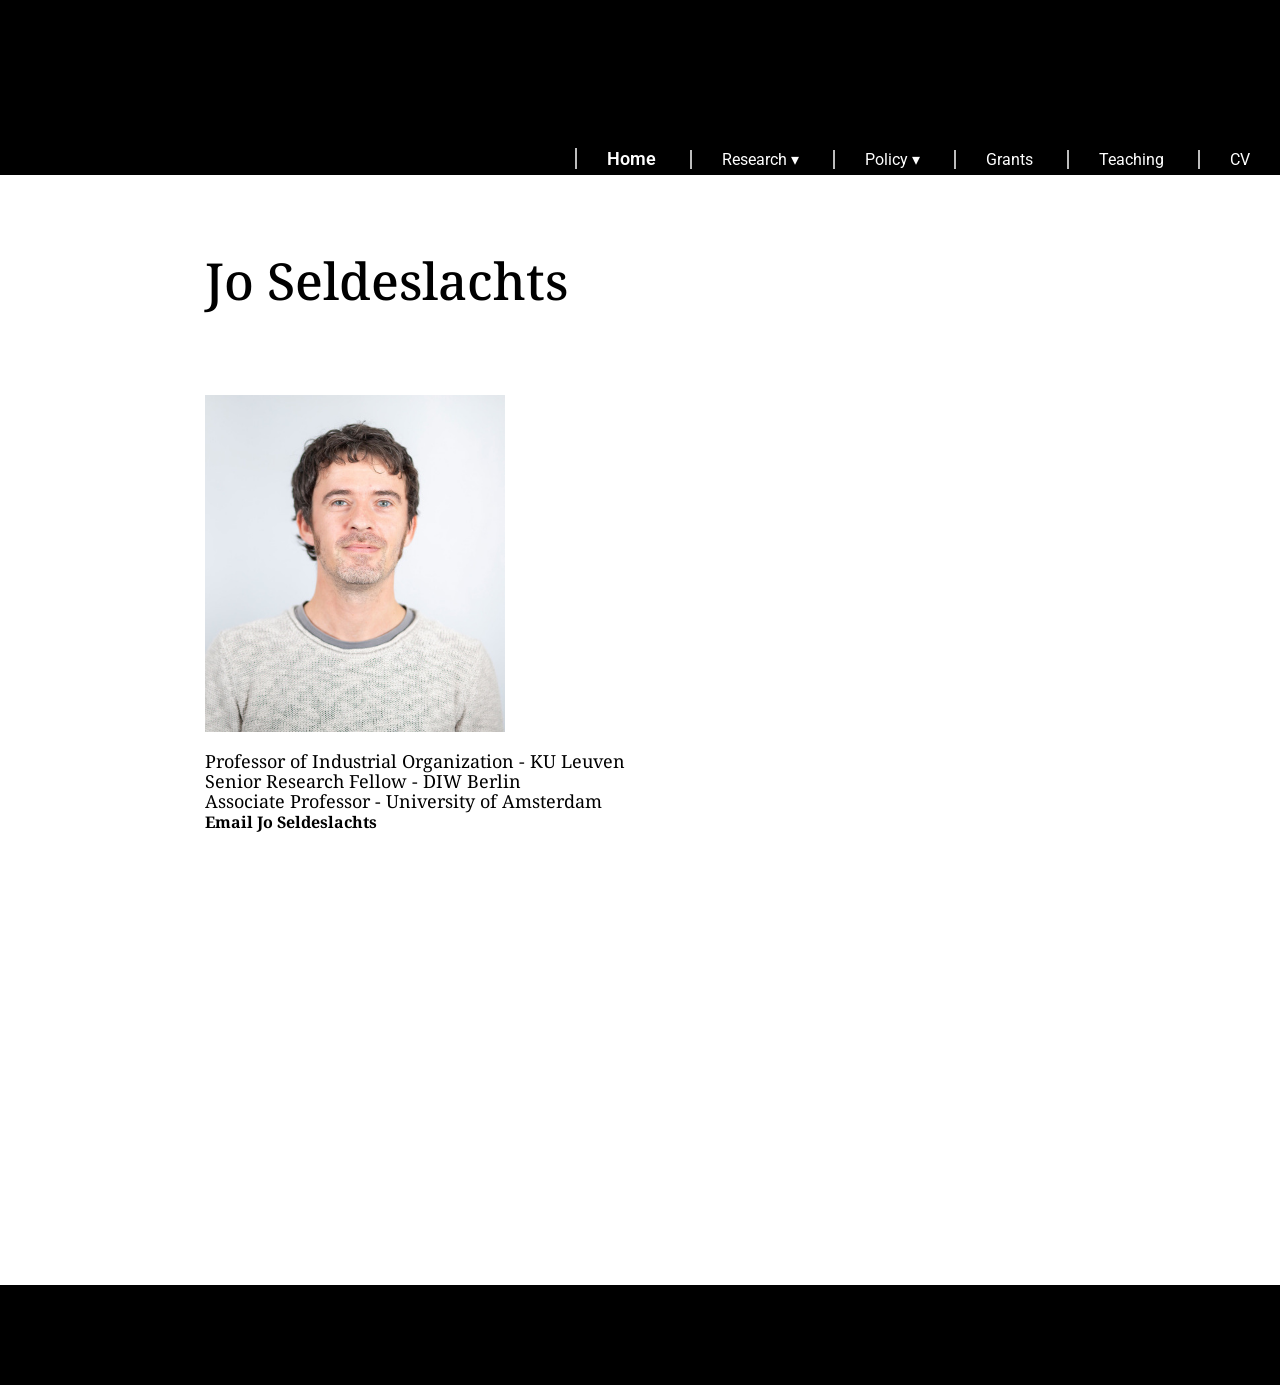
==== index.html @ 1408e044 "Add files via upload" ====
<!DOCTYPE html>
<html lang="en">
<head>
    <meta charset="UTF-8">
    <meta name="viewport" content="width=device-width, initial-scale=1.0">
    <link rel="stylesheet" href="https://fonts.googleapis.com/css2?family=Material+Symbols+Outlined:opsz,wght,FILL,GRAD@20..48,100..700,0..1,-50..200&icon_names=close,menu" />
    <link href="https://fonts.googleapis.com/css?family=Arvo&display=swap" rel="stylesheet">
    <link rel="stylesheet" href="style.css">
    <title>Home</title>
</head>
<body>
    <nav role="navigation" class="primary-navigation">
        <span id="menu-icon" class="material-symbols-outlined" onclick=myFunction()>menu</span>
        <ul id="aparecer">
          <li class="active"><a  href="index.html">Home</a></li>
          <li>Research &dtrif;
            <ul class="dropdown">
              <li><a href="./Research/currentresearch.html" style="color: black;">Current Research</a></li>
              <li><a href="./Research/publications.html" style="color: black;">Publications</a></li>
            </ul>
          </li>
          <li>Policy &dtrif;
            <ul class="dropdown">
              <li><a href="./policy/publications.html" style="color: black;">Publications</a></li>
              <li><a href="./policy/projects.html" style="color: black;">Projects</a></li>
              <li><a href="./policy/interviews.html" style="color: black;">Interviews</a></li>
            </ul>
          </li>
          <li><a href="grants.html">Grants</a></li>
          <li><a href="teaching.html">Teaching</a></li>
          <li><a target="_blank" href="my-pdf-file.pdf">CV</a></li>
        </ul>
      </nav>

     
      <h1>Jo Seldeslachts</h1>
      <div class="container">
            
        <div class="fotocv">
          <img src="images/JSeldeslachtsLogoCuadrat.jpg" alt="foto_Jo">
        </div>
        <div class="perfil">
            <div class="text">
              <p>Professor of Industrial Organization - KU Leuven </p>
              <p> Senior Research Fellow - DIW Berlin</p>
              <p> Associate Professor - University of Amsterdam</p>
              <p><a class="mail" href="mailto:Jo.Seldeslachts@kuleuven.be">Email Jo Seldeslachts</a></p>
            </div>
        </div>   
        
               
        
      </div>
     

      <footer></footer>
     
    
      <script src="script.js"></script>
</body>
</html>
---- style.css ----
@import url("https://fonts.googleapis.com/css2?family=Noto+Serif:ital,wght@0,100..900;1,100..900&display=swap");

@import url('https://fonts.googleapis.com/css2?family=Roboto:ital,wght@0,100..900;1,100..900&display=swap');

/* @import url('https://fonts.googleapis.com/css2?family=Lato:ital,wght@0,100;0,300;0,400;0,700;0,900;1,100;1,300;1,400;1,700;1,900&family=Work+Sans:ital,wght@0,100..900;1,100..900&display=swap'); */

* {
  margin: 0;
  padding: 0;
  box-sizing: border-box;
}
body {
  background-color: #ffffff;
  font-family: "Noto Serif", serif;
  /* font-family: "Roboto", sans-serif; */
}
html, body {
  height: 100%;
  margin: 0;
}



/* NAV */
nav {
  &.primary-navigation {
    margin: 0 auto;
    display: block;
    padding: 120px 0 0 0;
    height: 175px;
    text-align: end;
    font-size: 16px;
    background-color: black;
    /* font-family: arvo; */
    font-family: "Roboto", sans-serif;

    ul li {
      list-style: none;
      margin: 0 auto;
      border-left: 2px solid rgba(255, 255, 255, 0.74);
      display: inline-block;
      padding: 0 30px;
      position: relative;
      text-decoration: none;
      text-align: center;
      /* font-family: arvo; */
      font-family: "Roboto", sans-serif;
      color: white;
      /* transition: all 1s ease; */
    }

    li a {
      color: white;
      transition: all 1s ease;
    }

   .active a {
      font-size: 18px;
      font-weight: 600;
    } 

    li a:hover {
      color: rgb(136, 138, 150);
    }

    li:hover {
      cursor: pointer;
    }

    ul li .dropdown {
      position: absolute;
      padding-left: 0;
      left: 0;
      display: none;
      background: #fff0;
    }
 
    ul li:hover > ul,
    ul li ul:hover {
      display: block;
      min-width: 250px;
      text-align: left;
      padding-top: 20px;
    } 

    ul li ul li {
      clear: both;
      width: 100%;
      text-align: left;
      margin-bottom: 20px;
      border-style: none;
    }

    ul li ul li a:hover {
      padding-left: 10px;
      border-left: 2px solid black;
      transition: all 0.3s ease;
    }
  }
}
a {
  text-decoration: none;

  &:hover {
    color: white;
  }
}
ul li ul li a {
  transition: all 0.5s ease;
  
}


/* FIN NAV */

.container{
  min-height: 100vh;  
  display: flex;
  flex-direction: column;
  flex:1;
}

.perfil {
  display: flex;
  flex-direction: column;
  margin-left: 16%;
}
.fotocv {
  max-width: 300px;
  margin: 10px;
  margin-left: 10px;
  margin-left: 16%;
}
.fotocv img {
  width: 100%;
}
.text {
  display: flex;
  flex-direction: column;
  margin: 4px 10px 10px 0;
  line-height: 20px;
  /* font-family: "Roboto", sans-serif; */
}
.text p {
  font-size: 18px;
}

.section {
  margin-bottom: 25px;
  margin-left: 16%; 
  margin-right: 10%;
  max-width: 702px;
  font-size:14px;
}
h1 {
  margin-left: 16%;
  text-align: left;
  margin-bottom: 70px;
  margin-top: 70px;
  font-size: 51px;
  font-weight: 500;
}
.section a,
.text a {
  font-size: 16px;
  color: black;
  font-weight: 700;
  transition: all 0.4s ease;
}
.section-names a {
  font-weight: 500;
  font-size: 14px;
}

.section a:hover,
.text a:hover {
  opacity: 0.3;
}
footer{
  height: 100px;
  background-color: black;
  margin-top: auto;
}



@media (max-width: 1258px){
  h1, .section, .perfil, .fotocv{margin-left: 8%;}
  #aparecer{text-align:left; margin-left: 8%;}
  #menu-icon{cursor: pointer;}
}


/*----------------------------------- max-width: 810px -----------------*/

/*------------------- nav ------------------*/

@media (max-width: 810px) {
  nav {
    &.primary-navigation {
      margin: 0;
      display: flex;
      justify-content: start;
      padding-top: 16px;
      padding-bottom: 21px;
      padding-left: 10px;
      height: 108px;

      ul {
        display: none;
        margin-left: 3px;
        /* display: flex; */
        flex-direction: column;
        justify-content: space-around;
      }

      ul li {
        padding: 0;
        margin: 0;
        border-left: 0px;
        text-align: left;
      }

      ul li .dropdown {
        left: 95px;
        top:0;
      }                                                                               
      ul li {
        border-right-width: 27px;
        border-right-style: solid;
        border-right-color: black;
        height:110px;
      }
      ul li a,  & ul li{
        font-size: 19px;
      }

      ul li:hover > ul,
      ul li ul:hover {
        padding: 0;
        visibility: visible;
        opacity: 1;
        display: block;
      } 
    

      ul li ul li {
        height: 45px;
        text-align: left;
        margin-bottom: 0;
        z-index: 1;
      }
      ul li ul li a {
        font-size: 17px; 
        color: white !important;
      }

      ul li ul li a:hover {
        border: 0px;
      }
    }
  }
  ul li ul li a {
    transition: all 0.1s ease-in-out;
  }
 
  #aparecer > li:nth-child(3) > ul:nth-child(1){
    left: 70px;
  }


}

@media (max-width: 810px) {
  .perfil {
    flex-direction: column-reverse;
    margin-left: 0px;
  }
  .fotocv{ max-width: 300px; margin-left: 15px}
  .text{
   margin-left: 15px;
  }
  .text p{
    font-size:15px;
    line-height: 23px;
  }
  .container {
    font-size:15px;
  }
  .section {
    margin-right: 15px !important;
    margin-left: 15px;
    margin-bottom: 50px;
  }
  #aparecer {
    display: none;
    margin-left:0;
} 
  #menu-icon {
    color: whitesmoke;
    display: block;
    margin-right: 15px;
  }
  #menu-icon:hover {
    cursor: pointer;
  }
  h1 {
    margin-left:0;
    text-align: left;
    margin-left: 15px;
    margin-bottom: 54px;
    margin-top: 60px;
    font-size: 45px;
    font-weight: 400;
    line-height: 44px;
  }
  .section{
    margin-bottom: 25px;
  }

  .section-names{
    margin-bottom: -4px;
  }
  .section-names a{
    font-weight: 300;
  }
  /*  .interviews .list {
    margin: inherit 10px !important;
  } */
}
@media (max-width: 665px){
  .contentcookies{
      padding: 4vw 4vw; 
  }
}
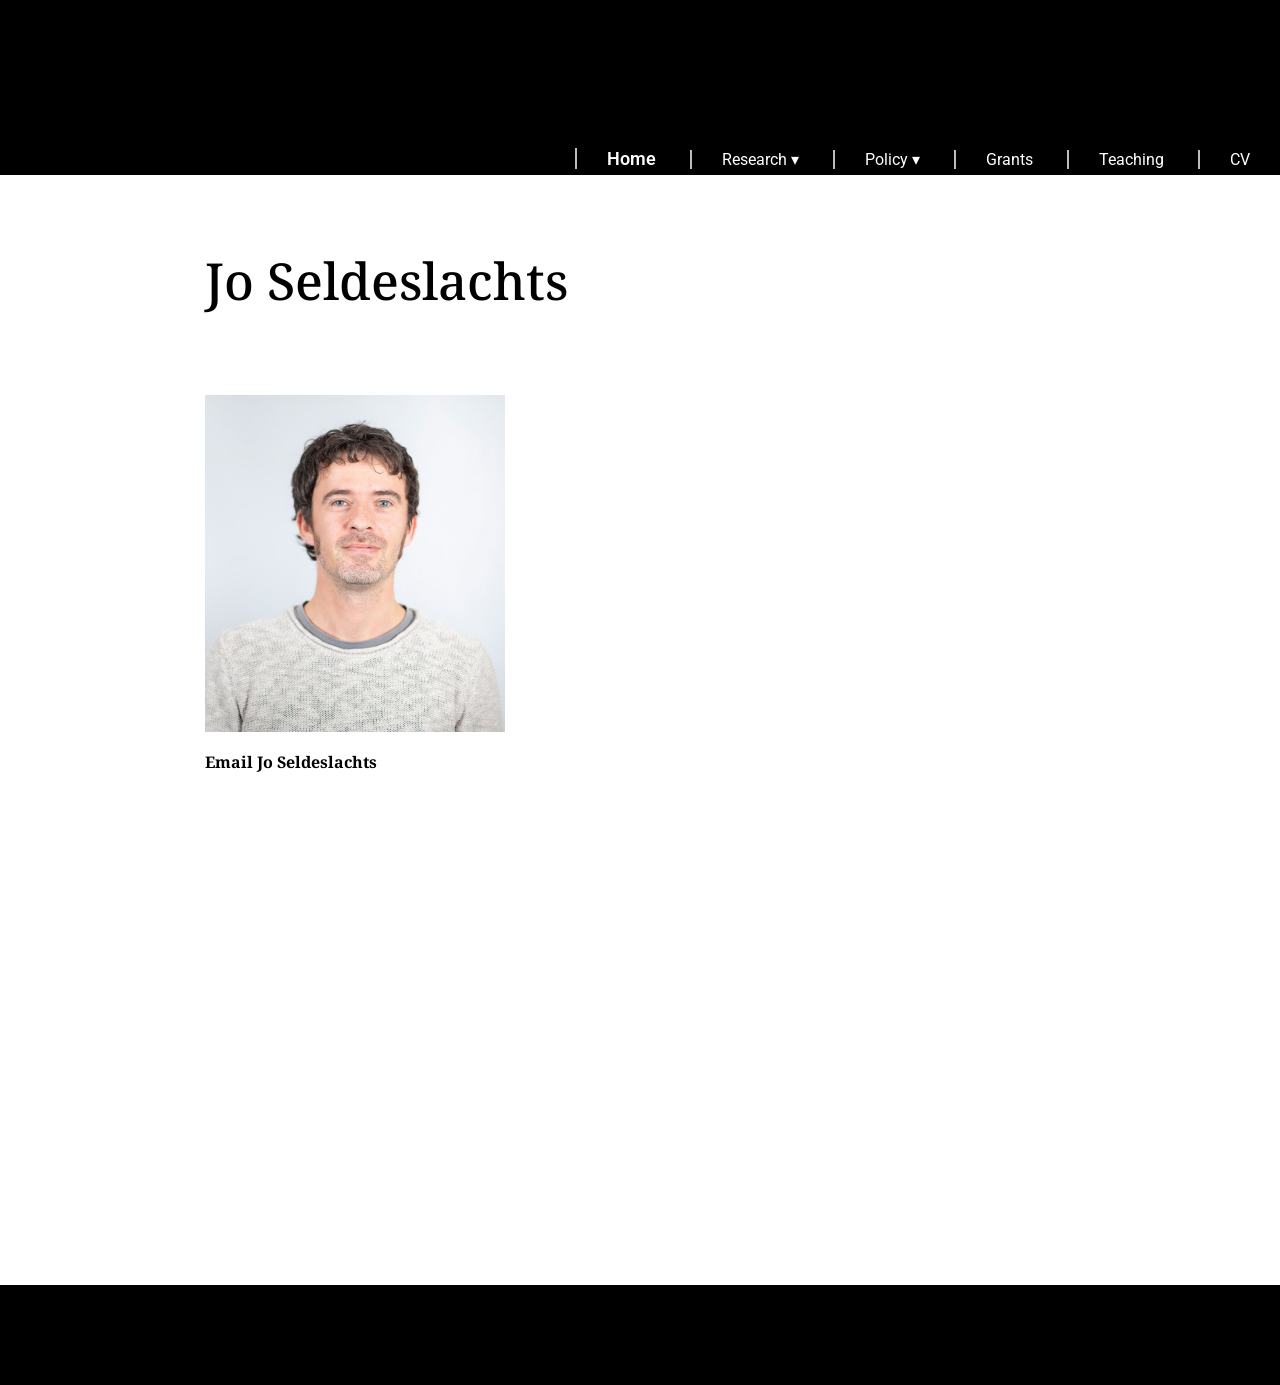
==== commit 394d77b3: "Update index.html nombre y mail" ====
--- a/index.html
+++ b/index.html
@@ -41,9 +41,6 @@
         </div>
         <div class="perfil">
             <div class="text">
-              <p>Professor of Industrial Organization - KU Leuven </p>
-              <p> Senior Research Fellow - DIW Berlin</p>
-              <p> Associate Professor - University of Amsterdam</p>
               <p><a class="mail" href="mailto:Jo.Seldeslachts@kuleuven.be">Email Jo Seldeslachts</a></p>
             </div>
         </div>   
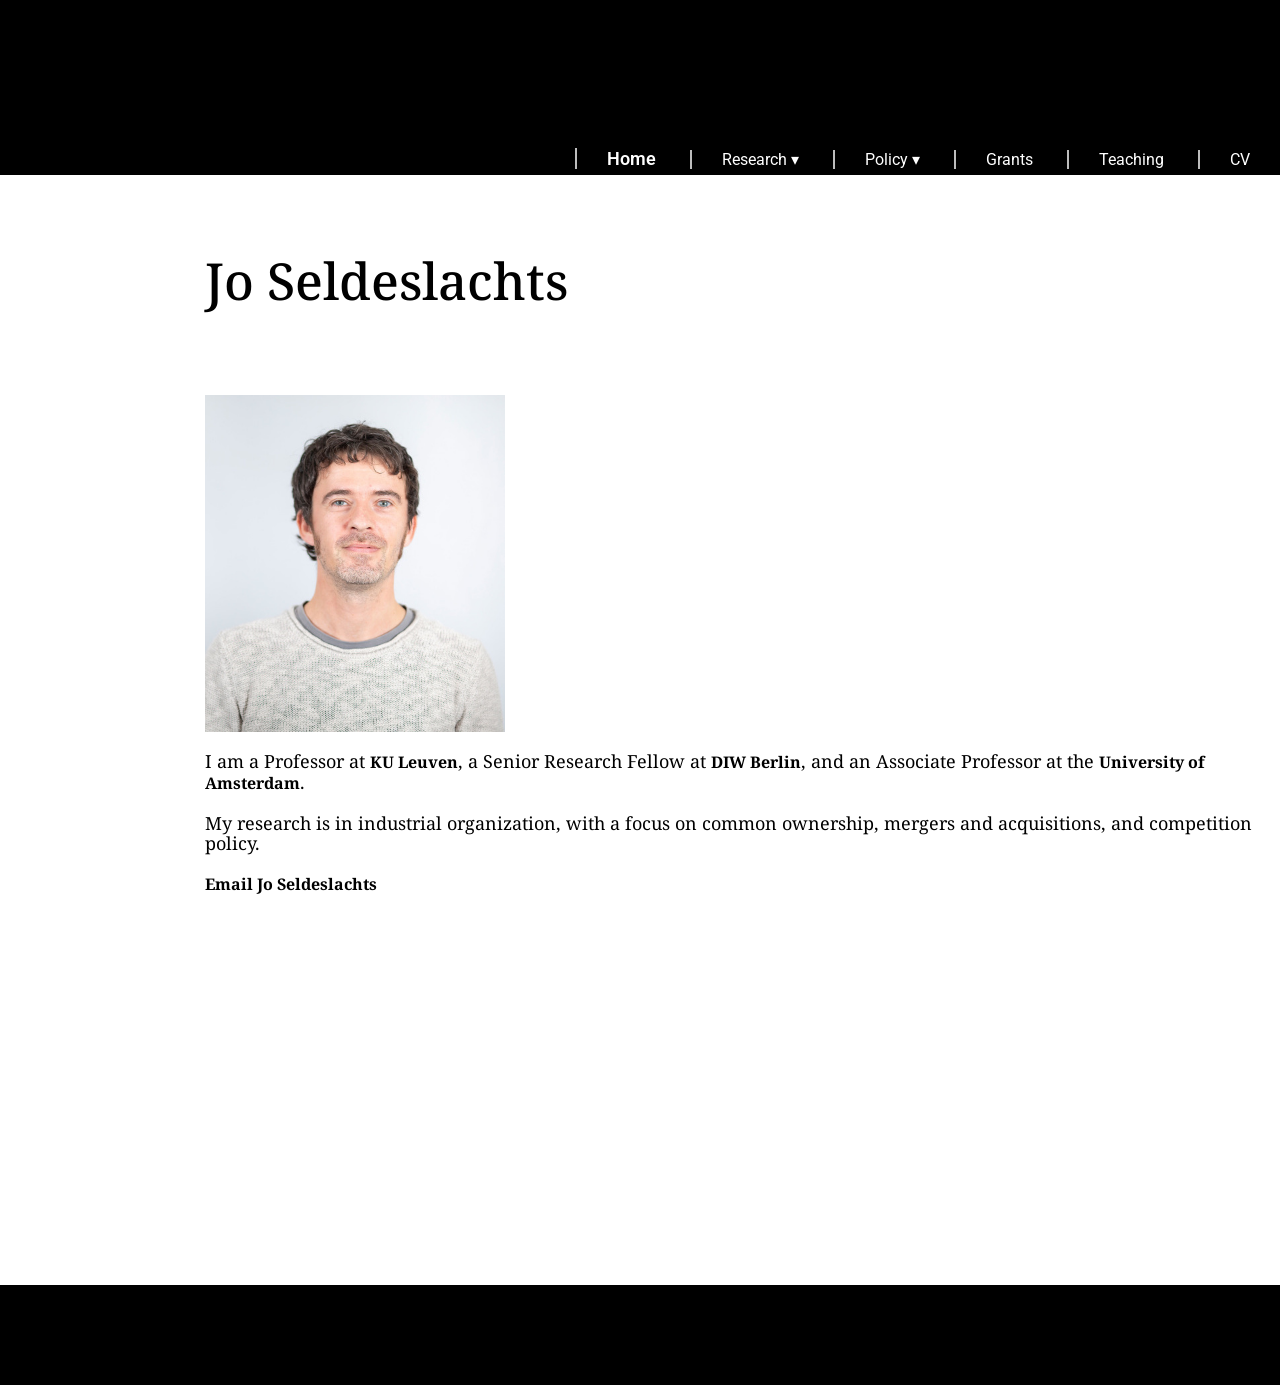
==== commit 73efacdb: "Update index.html" ====
--- a/index.html
+++ b/index.html
@@ -1,3 +1,4 @@
+
 <!DOCTYPE html>
 <html lang="en">
 <head>
@@ -12,7 +13,7 @@
     <nav role="navigation" class="primary-navigation">
         <span id="menu-icon" class="material-symbols-outlined" onclick=myFunction()>menu</span>
         <ul id="aparecer">
-          <li class="active"><a  href="index.html">Home</a></li>
+          <li class="active"><a href="index.html">Home</a></li>
           <li>Research &dtrif;
             <ul class="dropdown">
               <li><a href="./Research/currentresearch.html" style="color: black;">Current Research</a></li>
@@ -31,7 +32,6 @@
           <li><a target="_blank" href="my-pdf-file.pdf">CV</a></li>
         </ul>
       </nav>
-
      
       <h1>Jo Seldeslachts</h1>
       <div class="container">
@@ -41,24 +41,17 @@
         </div>
         <div class="perfil">
             <div class="text">
+              <p>I am a Professor at <a href="https://www.kuleuven.be/wieiswie/en/person/00010536" target="_blank">KU Leuven</a>, a Senior Research Fellow at <a href="https://www.diw.de/de/diw_01.c.478538.de/personen/seldeslachts__jo.html" target="_blank">DIW Berlin</a>, and an Associate Professor at the <a href="https://www.uva.nl/en/profile/s/e/j.w.seldeslachts/j.w.seldeslachts.html#Profile" target="_blank">University of Amsterdam</a>.</p>
+              <br>
+              <p>My research is in industrial organization, with a focus on common ownership, mergers and acquisitions, and competition policy.</p>
+              <br>
               <p><a class="mail" href="mailto:Jo.Seldeslachts@kuleuven.be">Email Jo Seldeslachts</a></p>
             </div>
         </div>   
-        
-               
-        
+             
       </div>
      
-
       <footer></footer>
-     
-    
       <script src="script.js"></script>
 </body>
 </html>
-
-
-
-
-
-
--- a/style.css
+++ b/style.css
@@ -160,6 +160,13 @@
   font-size: 51px;
   font-weight: 500;
 }
+h2 {
+  margin-left: 16%;
+  margin-bottom: 20px;
+  margin-top: 30px;
+  font-size: 20px;
+  font-weight: 600;
+}
 .section a,
 .text a {
   font-size: 16px;
@@ -185,7 +192,7 @@
 
 
 @media (max-width: 1258px){
-  h1, .section, .perfil, .fotocv{margin-left: 8%;}
+  h1, h2, .section, .perfil, .fotocv{margin-left: 8%;}
   #aparecer{text-align:left; margin-left: 8%;}
   #menu-icon{cursor: pointer;}
 }
@@ -314,6 +321,9 @@
     font-weight: 400;
     line-height: 44px;
   }
+  h2 {
+    margin-left: 15px;
+  }
   .section{
     margin-bottom: 25px;
   }
@@ -333,4 +343,3 @@
       padding: 4vw 4vw; 
   }
 }
-
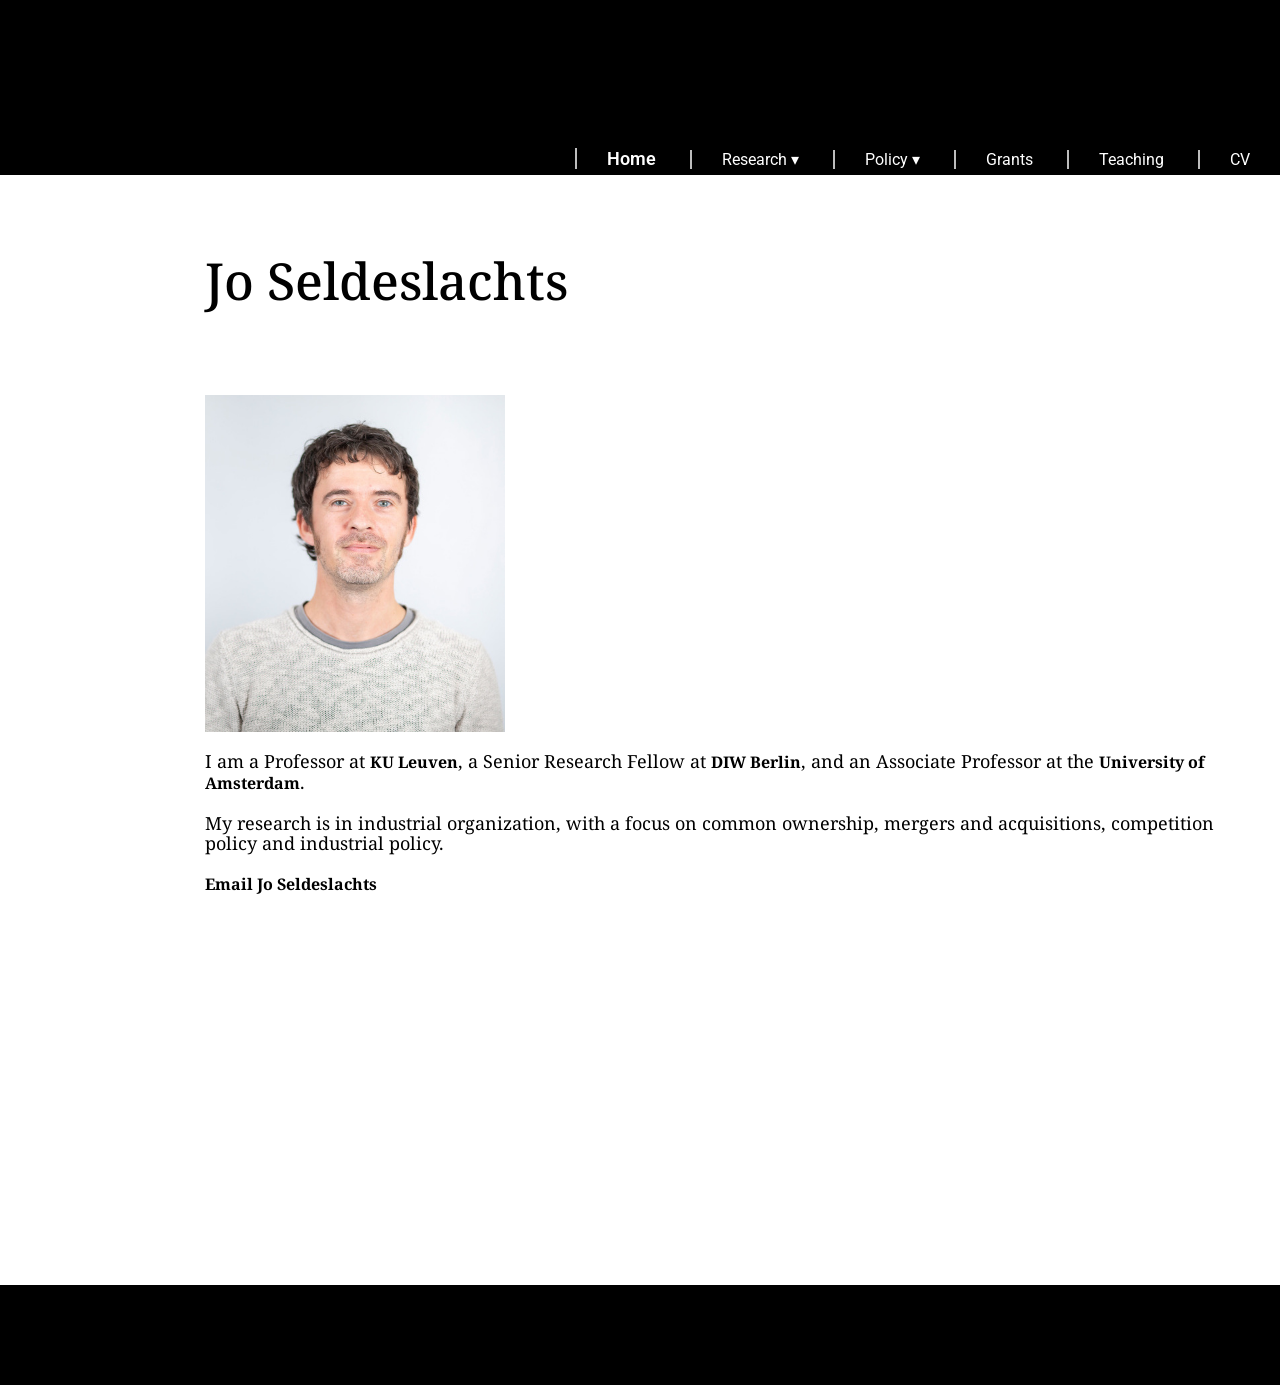
==== commit 17e6491c: "Update index.html" ====
--- a/index.html
+++ b/index.html
@@ -43,7 +43,7 @@
             <div class="text">
               <p>I am a Professor at <a href="https://www.kuleuven.be/wieiswie/en/person/00010536" target="_blank">KU Leuven</a>, a Senior Research Fellow at <a href="https://www.diw.de/de/diw_01.c.478538.de/personen/seldeslachts__jo.html" target="_blank">DIW Berlin</a>, and an Associate Professor at the <a href="https://www.uva.nl/en/profile/s/e/j.w.seldeslachts/j.w.seldeslachts.html#Profile" target="_blank">University of Amsterdam</a>.</p>
               <br>
-              <p>My research is in industrial organization, with a focus on common ownership, mergers and acquisitions, and competition policy.</p>
+              <p>My research is in industrial organization, with a focus on common ownership, mergers and acquisitions, competition policy and industrial policy.</p>
               <br>
               <p><a class="mail" href="mailto:Jo.Seldeslachts@kuleuven.be">Email Jo Seldeslachts</a></p>
             </div>
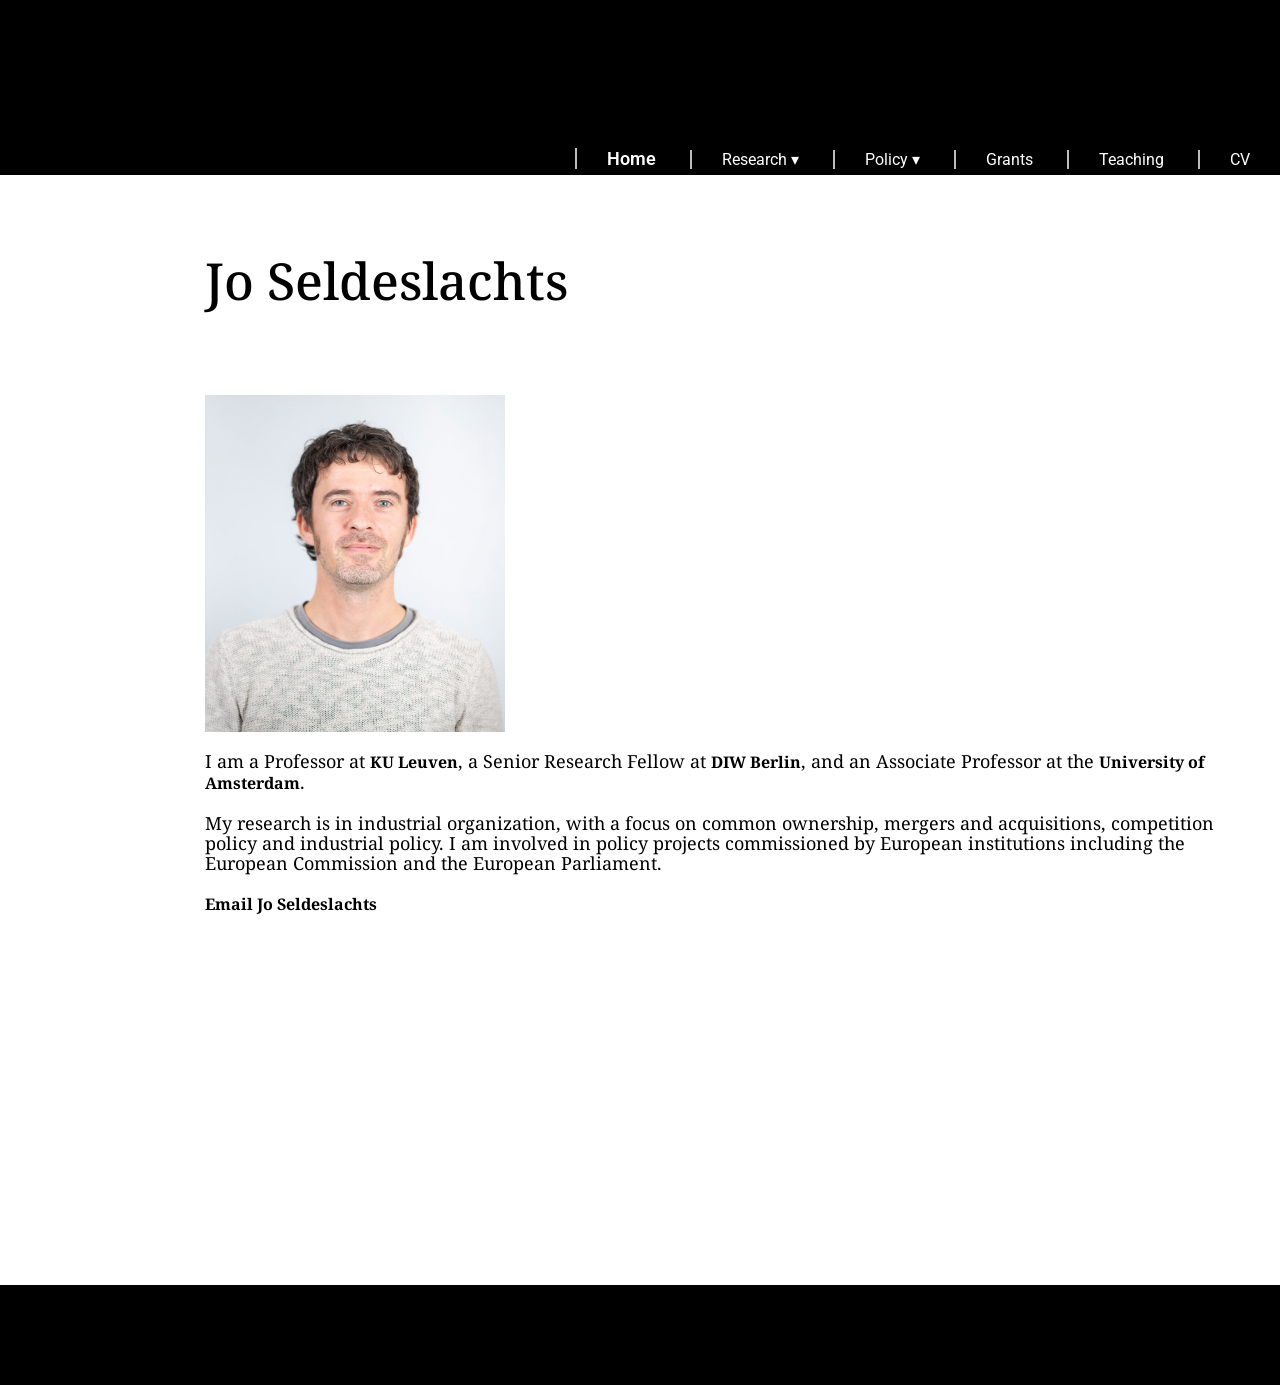
==== commit dbf41bd5: "Update index.html" ====
--- a/index.html
+++ b/index.html
@@ -43,7 +43,7 @@
             <div class="text">
               <p>I am a Professor at <a href="https://www.kuleuven.be/wieiswie/en/person/00010536" target="_blank">KU Leuven</a>, a Senior Research Fellow at <a href="https://www.diw.de/de/diw_01.c.478538.de/personen/seldeslachts__jo.html" target="_blank">DIW Berlin</a>, and an Associate Professor at the <a href="https://www.uva.nl/en/profile/s/e/j.w.seldeslachts/j.w.seldeslachts.html#Profile" target="_blank">University of Amsterdam</a>.</p>
               <br>
-              <p>My research is in industrial organization, with a focus on common ownership, mergers and acquisitions, competition policy and industrial policy.</p>
+              <p>My research is in industrial organization, with a focus on common ownership, mergers and acquisitions, competition policy and industrial policy. I am involved in policy projects commissioned by European institutions including the European Commission and the European Parliament.</p>
               <br>
               <p><a class="mail" href="mailto:Jo.Seldeslachts@kuleuven.be">Email Jo Seldeslachts</a></p>
             </div>
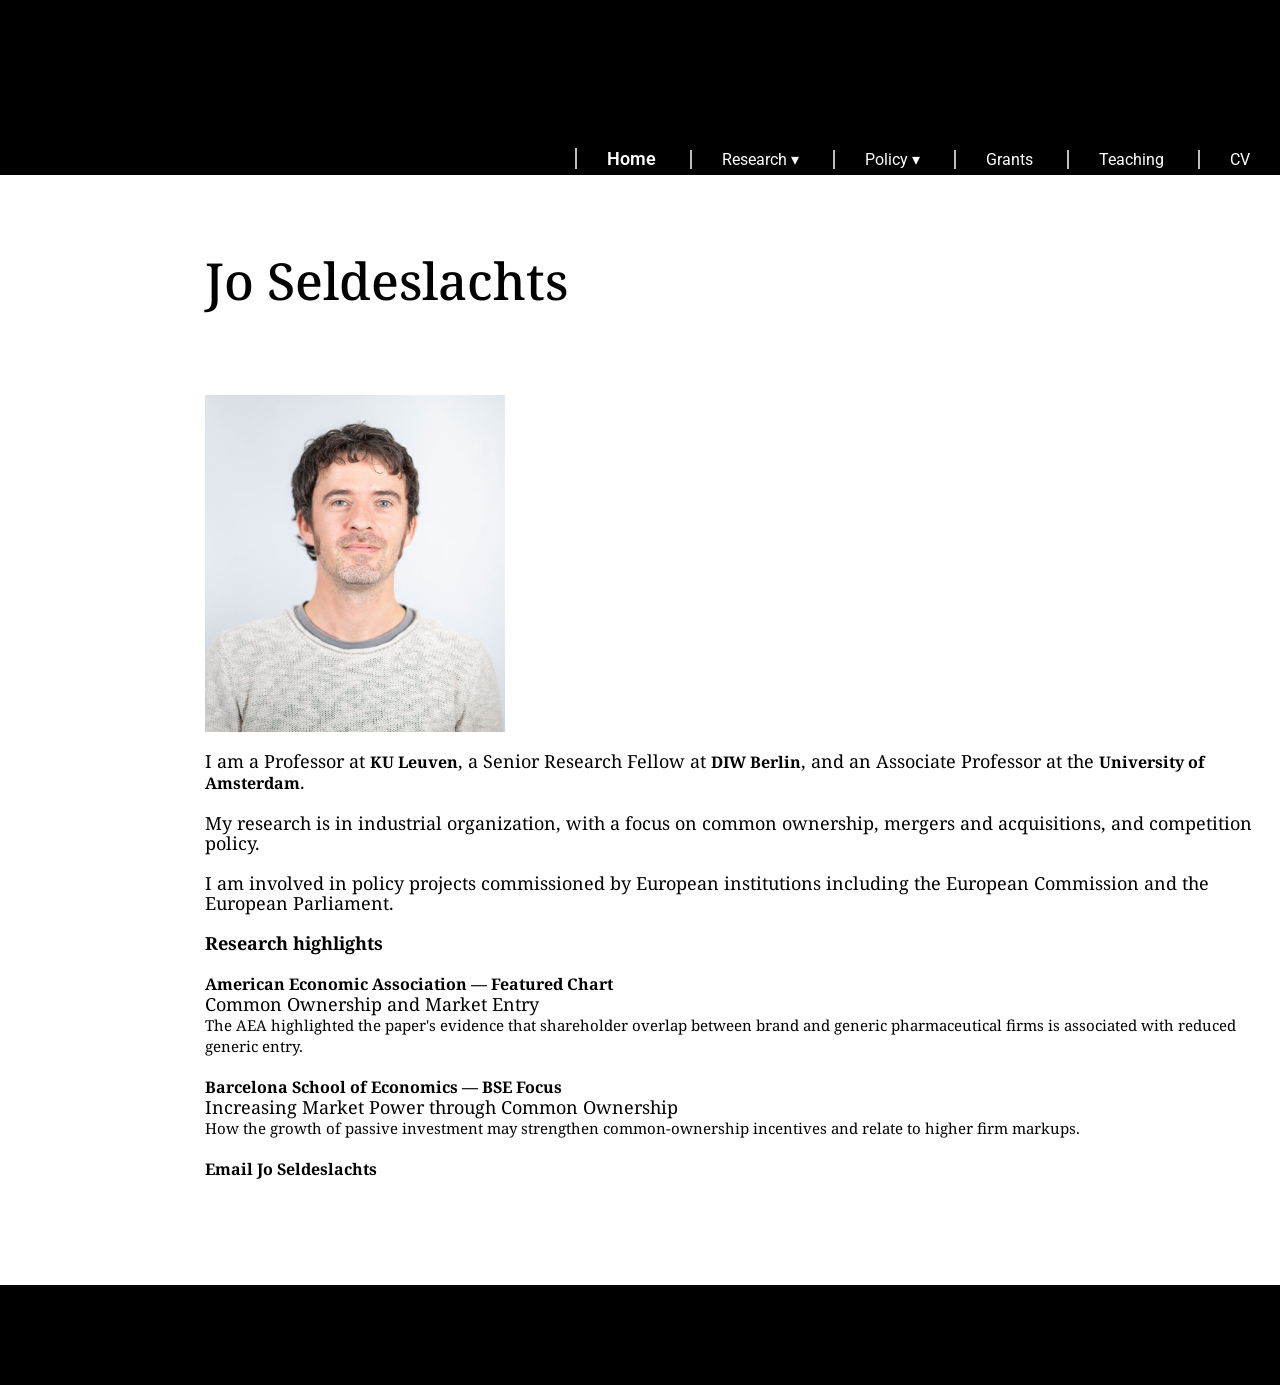
==== commit 901de5bc: "Refactor research section and add highlights Removed redundant sentence from research description an" ====
--- a/index.html
+++ b/index.html
@@ -1,4 +1,3 @@
-
 <!DOCTYPE html>
 <html lang="en">
 <head>
@@ -43,7 +42,19 @@
             <div class="text">
               <p>I am a Professor at <a href="https://www.kuleuven.be/wieiswie/en/person/00010536" target="_blank">KU Leuven</a>, a Senior Research Fellow at <a href="https://www.diw.de/de/diw_01.c.478538.de/personen/seldeslachts__jo.html" target="_blank">DIW Berlin</a>, and an Associate Professor at the <a href="https://www.uva.nl/en/profile/s/e/j.w.seldeslachts/j.w.seldeslachts.html#Profile" target="_blank">University of Amsterdam</a>.</p>
               <br>
-              <p>My research is in industrial organization, with a focus on common ownership, mergers and acquisitions, competition policy and industrial policy. I am involved in policy projects commissioned by European institutions including the European Commission and the European Parliament.</p>
+              <p>My research is in industrial organization, with a focus on common ownership, mergers and acquisitions, and competition policy.</p>
+              <br>
+              <p>I am involved in policy projects commissioned by European institutions including the European Commission and the European Parliament.</p>
+              <br>
+              <p style="font-weight: 700;">Research highlights</p>
+              <br>
+              <p><a href="https://www.aeaweb.org/research/chart/common-ownership-market-entry" target="_blank">American Economic Association &mdash; Featured Chart</a><br />
+              Common Ownership and Market Entry<br />
+              <small>The AEA highlighted the paper's evidence that shareholder overlap between brand and generic pharmaceutical firms is associated with reduced generic entry.</small></p>
+              <br>
+              <p><a href="https://focus.bse.eu/increasing-market-power-through-common-ownership/" target="_blank">Barcelona School of Economics &mdash; BSE Focus</a><br />
+              Increasing Market Power through Common Ownership<br />
+              <small>How the growth of passive investment may strengthen common-ownership incentives and relate to higher firm markups.</small></p>
               <br>
               <p><a class="mail" href="mailto:Jo.Seldeslachts@kuleuven.be">Email Jo Seldeslachts</a></p>
             </div>
@@ -52,6 +63,3 @@
       </div>
      
       <footer></footer>
-      <script src="script.js"></script>
-</body>
-</html>
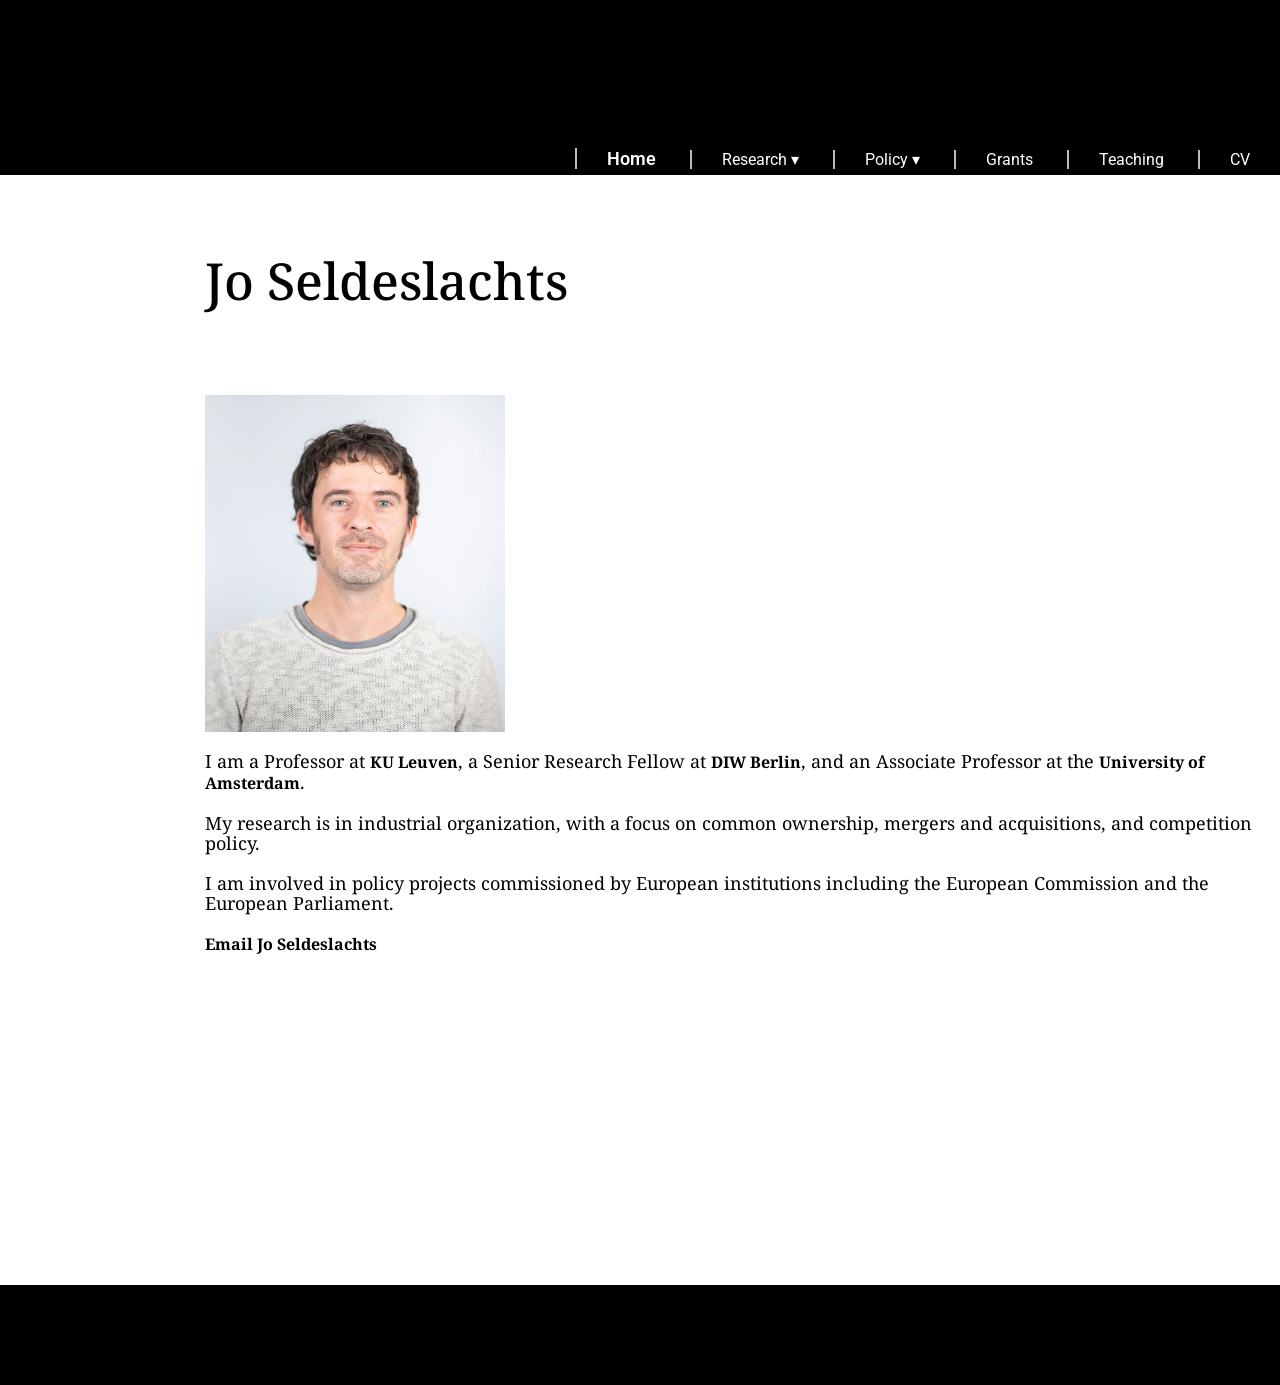
==== commit 54aeb1eb: "Remove research highlights from index.html Removed research highlights section and related links fro" ====
--- a/index.html
+++ b/index.html
@@ -46,16 +46,6 @@
               <br>
               <p>I am involved in policy projects commissioned by European institutions including the European Commission and the European Parliament.</p>
               <br>
-              <p style="font-weight: 700;">Research highlights</p>
-              <br>
-              <p><a href="https://www.aeaweb.org/research/chart/common-ownership-market-entry" target="_blank">American Economic Association &mdash; Featured Chart</a><br />
-              Common Ownership and Market Entry<br />
-              <small>The AEA highlighted the paper's evidence that shareholder overlap between brand and generic pharmaceutical firms is associated with reduced generic entry.</small></p>
-              <br>
-              <p><a href="https://focus.bse.eu/increasing-market-power-through-common-ownership/" target="_blank">Barcelona School of Economics &mdash; BSE Focus</a><br />
-              Increasing Market Power through Common Ownership<br />
-              <small>How the growth of passive investment may strengthen common-ownership incentives and relate to higher firm markups.</small></p>
-              <br>
               <p><a class="mail" href="mailto:Jo.Seldeslachts@kuleuven.be">Email Jo Seldeslachts</a></p>
             </div>
         </div>   
